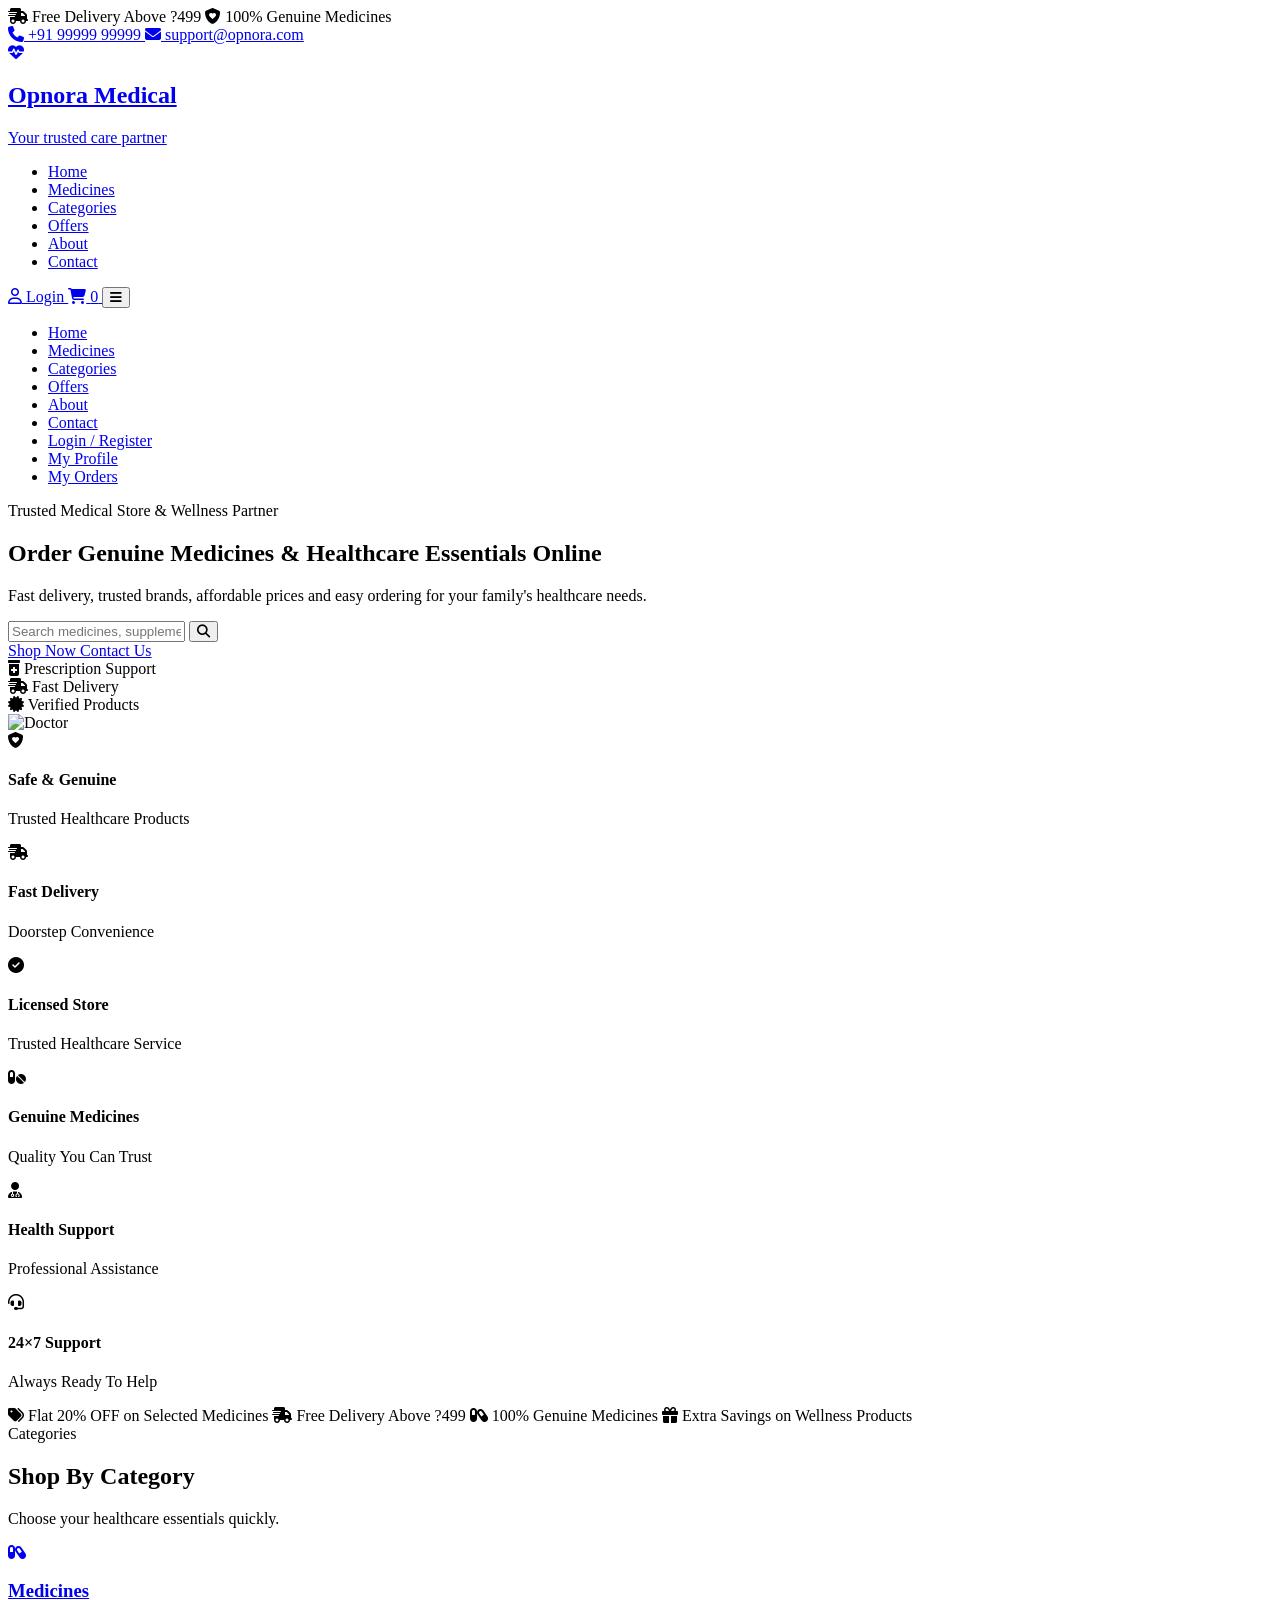
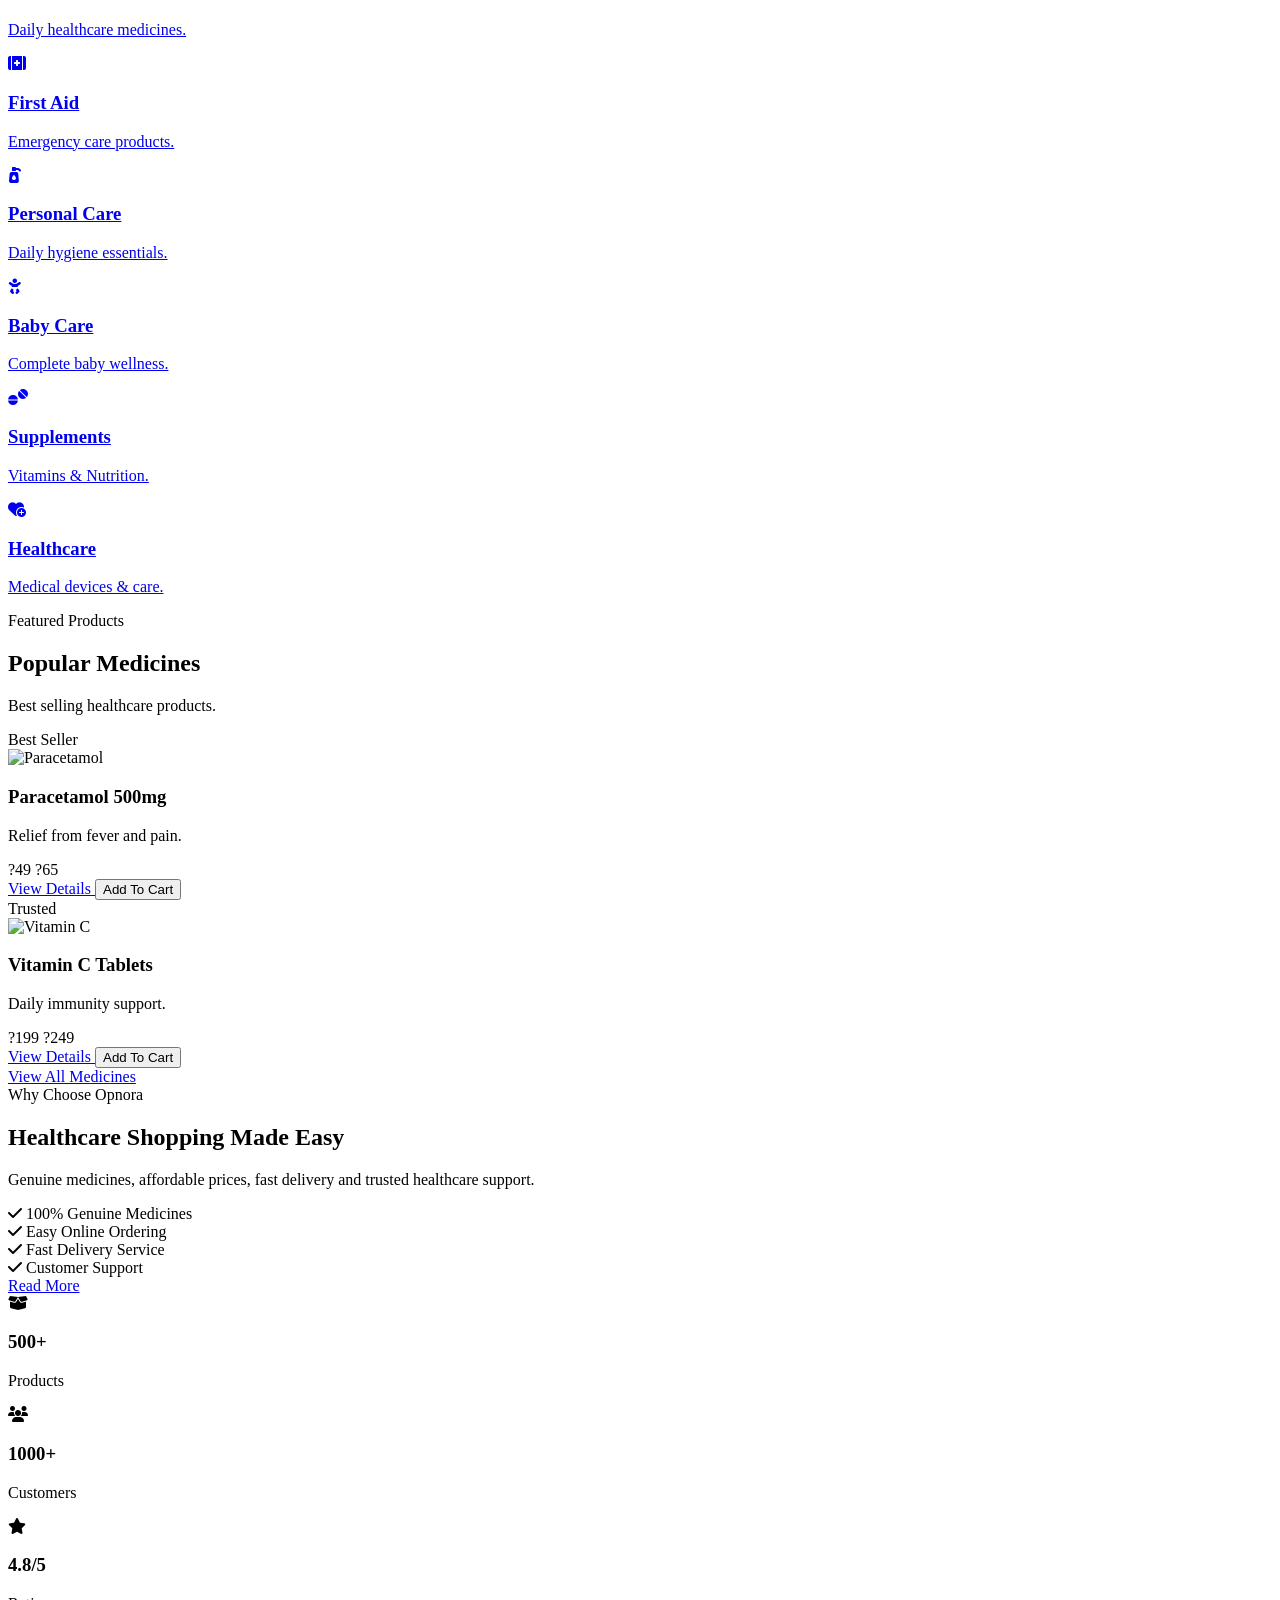
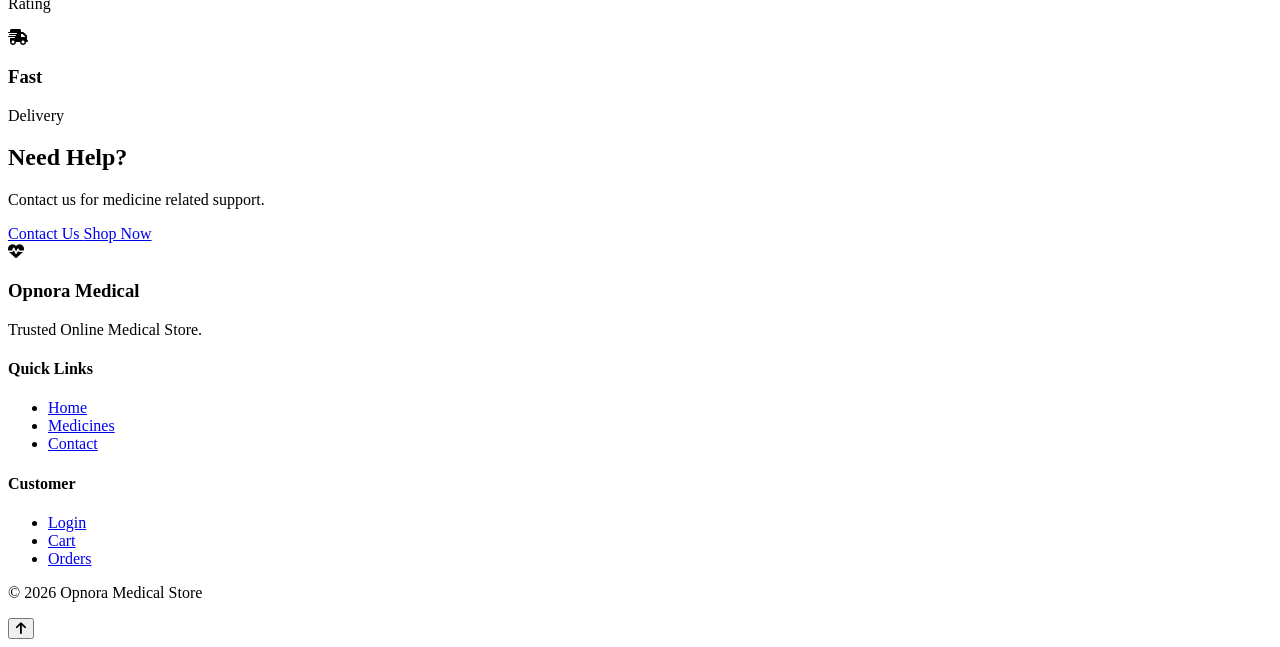
==== index.html @ 76d1a612 "Create index.html" ====
<!DOCTYPE html>
<html lang="en">

<head>

<meta charset="UTF-8">
<meta name="viewport" content="width=device-width, initial-scale=1.0">

<title>Opnora Medical Store</title>

<link rel="stylesheet" href="css/style.css">
<link rel="stylesheet" href="css/responsive.css">
<link rel="stylesheet" href="css/animation.css">

<link rel="stylesheet"
href="https://cdnjs.cloudflare.com/ajax/libs/font-awesome/6.6.0/css/all.min.css">

</head>

<body>

<!-- ===========================
TOP BAR
=========================== -->

<div class="top-bar">

    <div class="top-bar-left">

        <span>
            <i class="fa-solid fa-truck-fast"></i>
            Free Delivery Above ?499
        </span>

        <span>
            <i class="fa-solid fa-shield-heart"></i>
            100% Genuine Medicines
        </span>

    </div>

    <div class="top-bar-right">

        <a href="tel:+919999999999">

            <i class="fa-solid fa-phone"></i>

            +91 99999 99999

        </a>

        <a href="mailto:support@opnora.com">

            <i class="fa-solid fa-envelope"></i>

            support@opnora.com

        </a>

    </div>

</div>

<!-- ===========================
HEADER
=========================== -->

<header class="main-header">

    <div class="logo">

        <a href="index.html">

            <i class="fa-solid fa-heart-pulse"></i>

            <div class="logo-text">

                <h2>Opnora Medical</h2>

                <p>Your trusted care partner</p>

            </div>

        </a>

    </div>

    <nav class="navbar">

        <ul>

            <li><a href="index.html" class="active">Home</a></li>
            <li><a href="medicines.html">Medicines</a></li>
            <li><a href="categories.html">Categories</a></li>
            <li><a href="offers.html">Offers</a></li>
            <li><a href="about.html">About</a></li>
            <li><a href="contact.html">Contact</a></li>

        </ul>

    </nav>

    <div class="header-actions">

        <a href="login.html" class="login-btn">

            <i class="fa-regular fa-user"></i>

            Login

        </a>

        <a href="cart.html" class="cart-icon">

            <i class="fa-solid fa-cart-shopping"></i>

            <span>0</span>

        </a>

        <button class="menu-toggle" id="menuToggle">

            <i class="fa-solid fa-bars"></i>

        </button>

    </div>

</header>

<!-- ===========================
MOBILE MENU
=========================== -->

<div class="mobile-menu" id="mobileMenu">

    <ul>

        <li><a href="index.html">Home</a></li>
        <li><a href="medicines.html">Medicines</a></li>
        <li><a href="categories.html">Categories</a></li>
        <li><a href="offers.html">Offers</a></li>
        <li><a href="about.html">About</a></li>
        <li><a href="contact.html">Contact</a></li>
        <li><a href="login.html">Login / Register</a></li>
        <li><a href="profile.html">My Profile</a></li>
        <li><a href="orders.html">My Orders</a></li>

    </ul>

</div>
<!-- ===========================
HERO SECTION
=========================== -->

<section class="hero">

    <div class="hero-left">

        <span class="hero-tag">
            Trusted Medical Store & Wellness Partner
        </span>

        <h1>
            Order Genuine Medicines & Healthcare Essentials Online
        </h1>

        <p>
            Fast delivery, trusted brands, affordable prices and easy ordering
            for your family's healthcare needs.
        </p>

        <div class="search-box">

            <input type="text"
            placeholder="Search medicines, supplements, first aid...">

            <button>

                <i class="fa-solid fa-magnifying-glass"></i>

            </button>

        </div>

        <div class="hero-buttons">

            <a href="medicines.html" class="shop-btn">

                Shop Now

            </a>

            <a href="contact.html" class="call-btn">

                Contact Us

            </a>

        </div>

        <div class="hero-features">

            <div class="hero-feature">

                <i class="fa-solid fa-prescription-bottle-medical"></i>

                <span>Prescription Support</span>

            </div>

            <div class="hero-feature">

                <i class="fa-solid fa-truck-fast"></i>

                <span>Fast Delivery</span>

            </div>

            <div class="hero-feature">

                <i class="fa-solid fa-certificate"></i>

                <span>Verified Products</span>

            </div>

        </div>

    </div>

    <div class="hero-right">

        <div class="hero-image-card">

            <img src="images/doctor.png" alt="Doctor">

            <div class="mini-card card-one">

                <i class="fa-solid fa-shield-heart"></i>

                <div>

                    <h4>Safe & Genuine</h4>

                    <p>Trusted Healthcare Products</p>

                </div>

            </div>

            <div class="mini-card card-two">

                <i class="fa-solid fa-truck-fast"></i>

                <div>

                    <h4>Fast Delivery</h4>

                    <p>Doorstep Convenience</p>

                </div>

            </div>

        </div>

    </div>

</section>

<!-- ===========================
TRUST BAR
=========================== -->

<section class="trust-bar">

    <div class="trust-item">

        <i class="fa-solid fa-circle-check"></i>

        <h4>Licensed Store</h4>

        <p>Trusted Healthcare Service</p>

    </div>

    <div class="trust-item">

        <i class="fa-solid fa-pills"></i>

        <h4>Genuine Medicines</h4>

        <p>Quality You Can Trust</p>

    </div>

    <div class="trust-item">

        <i class="fa-solid fa-user-doctor"></i>

        <h4>Health Support</h4>

        <p>Professional Assistance</p>

    </div>

    <div class="trust-item">

        <i class="fa-solid fa-headset"></i>

        <h4>24×7 Support</h4>

        <p>Always Ready To Help</p>

    </div>

</section>
<!-- ===========================
OFFER BANNER
=========================== -->

<section class="offer-banner">

    <div class="offer-track">

        <span><i class="fa-solid fa-tags"></i> Flat 20% OFF on Selected Medicines</span>

        <span><i class="fa-solid fa-truck-fast"></i> Free Delivery Above ?499</span>

        <span><i class="fa-solid fa-capsules"></i> 100% Genuine Medicines</span>

        <span><i class="fa-solid fa-gift"></i> Extra Savings on Wellness Products</span>

    </div>

</section>

<!-- ===========================
CATEGORIES
=========================== -->

<section class="categories">

    <div class="section-title">

        <span>Categories</span>

        <h2>Shop By Category</h2>

        <p>
            Choose your healthcare essentials quickly.
        </p>

    </div>

    <div class="category-container">

        <a href="categories.html" class="category-card">

            <div class="icon">
                <i class="fa-solid fa-capsules"></i>
            </div>

            <h3>Medicines</h3>

            <p>Daily healthcare medicines.</p>

        </a>

        <a href="categories.html" class="category-card">

            <div class="icon">
                <i class="fa-solid fa-kit-medical"></i>
            </div>

            <h3>First Aid</h3>

            <p>Emergency care products.</p>

        </a>

        <a href="categories.html" class="category-card">

            <div class="icon">
                <i class="fa-solid fa-pump-soap"></i>
            </div>

            <h3>Personal Care</h3>

            <p>Daily hygiene essentials.</p>

        </a>

        <a href="categories.html" class="category-card">

            <div class="icon">
                <i class="fa-solid fa-baby"></i>
            </div>

            <h3>Baby Care</h3>

            <p>Complete baby wellness.</p>

        </a>

        <a href="categories.html" class="category-card">

            <div class="icon">
                <i class="fa-solid fa-tablets"></i>
            </div>

            <h3>Supplements</h3>

            <p>Vitamins & Nutrition.</p>

        </a>

        <a href="categories.html" class="category-card">

            <div class="icon">
                <i class="fa-solid fa-heart-circle-plus"></i>
            </div>

            <h3>Healthcare</h3>

            <p>Medical devices & care.</p>

        </a>

    </div>

</section>

<!-- ===========================
FEATURED PRODUCTS
=========================== -->

<section class="featured-products">

    <div class="section-title">

        <span>Featured Products</span>

        <h2>Popular Medicines</h2>

        <p>Best selling healthcare products.</p>

    </div>

    <div class="product-grid">

        <!-- Product 1 -->

        <div class="product-card">

            <div class="product-badge">Best Seller</div>

            <div class="product-image">

                <img src="images/medicine-1.png" alt="Paracetamol">

            </div>

            <div class="product-content">

                <h3>Paracetamol 500mg</h3>

                <p>Relief from fever and pain.</p>

                <div class="product-meta">

                    <span class="price">?49</span>

                    <span class="old-price">?65</span>

                </div>

                <div class="product-actions">

                    <a href="medicine.html" class="view-btn">

                        View Details

                    </a>

                    <button class="add-cart-btn">

                        Add To Cart

                    </button>

                </div>

            </div>

        </div>

        <!-- Product 2 -->

        <div class="product-card">

            <div class="product-badge green">Trusted</div>

            <div class="product-image">

                <img src="images/medicine-2.png" alt="Vitamin C">

            </div>

            <div class="product-content">

                <h3>Vitamin C Tablets</h3>

                <p>Daily immunity support.</p>

                <div class="product-meta">

                    <span class="price">?199</span>

                    <span class="old-price">?249</span>

                </div>

                <div class="product-actions">

                    <a href="medicine.html" class="view-btn">

                        View Details

                    </a>

                    <button class="add-cart-btn">

                        Add To Cart

                    </button>

                </div>

            </div>

        </div>

    </div>

    <div class="section-btn">

        <a href="medicines.html"
        class="primary-outline-btn">

            View All Medicines

        </a>

    </div>

</section>
<!-- ===========================
WHY CHOOSE US
=========================== -->

<section class="why-choose-us">

    <div class="why-left">

        <span class="small-title">Why Choose Opnora</span>

        <h2>Healthcare Shopping Made Easy</h2>

        <p>
            Genuine medicines, affordable prices,
            fast delivery and trusted healthcare support.
        </p>

        <div class="why-points">

            <div class="why-point">
                <i class="fa-solid fa-check"></i>
                <span>100% Genuine Medicines</span>
            </div>

            <div class="why-point">
                <i class="fa-solid fa-check"></i>
                <span>Easy Online Ordering</span>
            </div>

            <div class="why-point">
                <i class="fa-solid fa-check"></i>
                <span>Fast Delivery Service</span>
            </div>

            <div class="why-point">
                <i class="fa-solid fa-check"></i>
                <span>Customer Support</span>
            </div>

        </div>

        <a href="about.html" class="shop-btn">

            Read More

        </a>

    </div>

    <div class="why-right">

        <div class="info-box">

            <div class="info-card">

                <i class="fa-solid fa-box-open"></i>

                <h3>500+</h3>

                <p>Products</p>

            </div>

            <div class="info-card">

                <i class="fa-solid fa-users"></i>

                <h3>1000+</h3>

                <p>Customers</p>

            </div>

            <div class="info-card">

                <i class="fa-solid fa-star"></i>

                <h3>4.8/5</h3>

                <p>Rating</p>

            </div>

            <div class="info-card">

                <i class="fa-solid fa-truck-fast"></i>

                <h3>Fast</h3>

                <p>Delivery</p>

            </div>

        </div>

    </div>

</section>

<!-- ===========================
PROMO
=========================== -->

<section class="promo-cta">

    <div class="promo-content">

        <h2>Need Help?</h2>

        <p>

            Contact us for medicine related support.

        </p>

    </div>

    <div class="promo-actions">

        <a href="contact.html" class="shop-btn">

            Contact Us

        </a>

        <a href="medicines.html" class="call-btn">

            Shop Now

        </a>

    </div>

</section>

<!-- ===========================
FOOTER
=========================== -->

<footer class="footer">

    <div class="footer-container">

        <div class="footer-col">

            <div class="footer-logo">

                <i class="fa-solid fa-heart-pulse"></i>

                <h3>Opnora Medical</h3>

            </div>

            <p>

                Trusted Online Medical Store.

            </p>

        </div>

        <div class="footer-col">

            <h4>Quick Links</h4>

            <ul>

                <li><a href="index.html">Home</a></li>

                <li><a href="medicines.html">Medicines</a></li>

                <li><a href="contact.html">Contact</a></li>

            </ul>

        </div>

        <div class="footer-col">

            <h4>Customer</h4>

            <ul>

                <li><a href="login.html">Login</a></li>

                <li><a href="cart.html">Cart</a></li>

                <li><a href="orders.html">Orders</a></li>

            </ul>

        </div>

    </div>

    <div class="footer-bottom">

        <p>

            © 2026 Opnora Medical Store

        </p>

    </div>

</footer>

<button id="topBtn">

    <i class="fa-solid fa-arrow-up"></i>

</button>

<script src="js/main.js"></script>

</body>
</html>
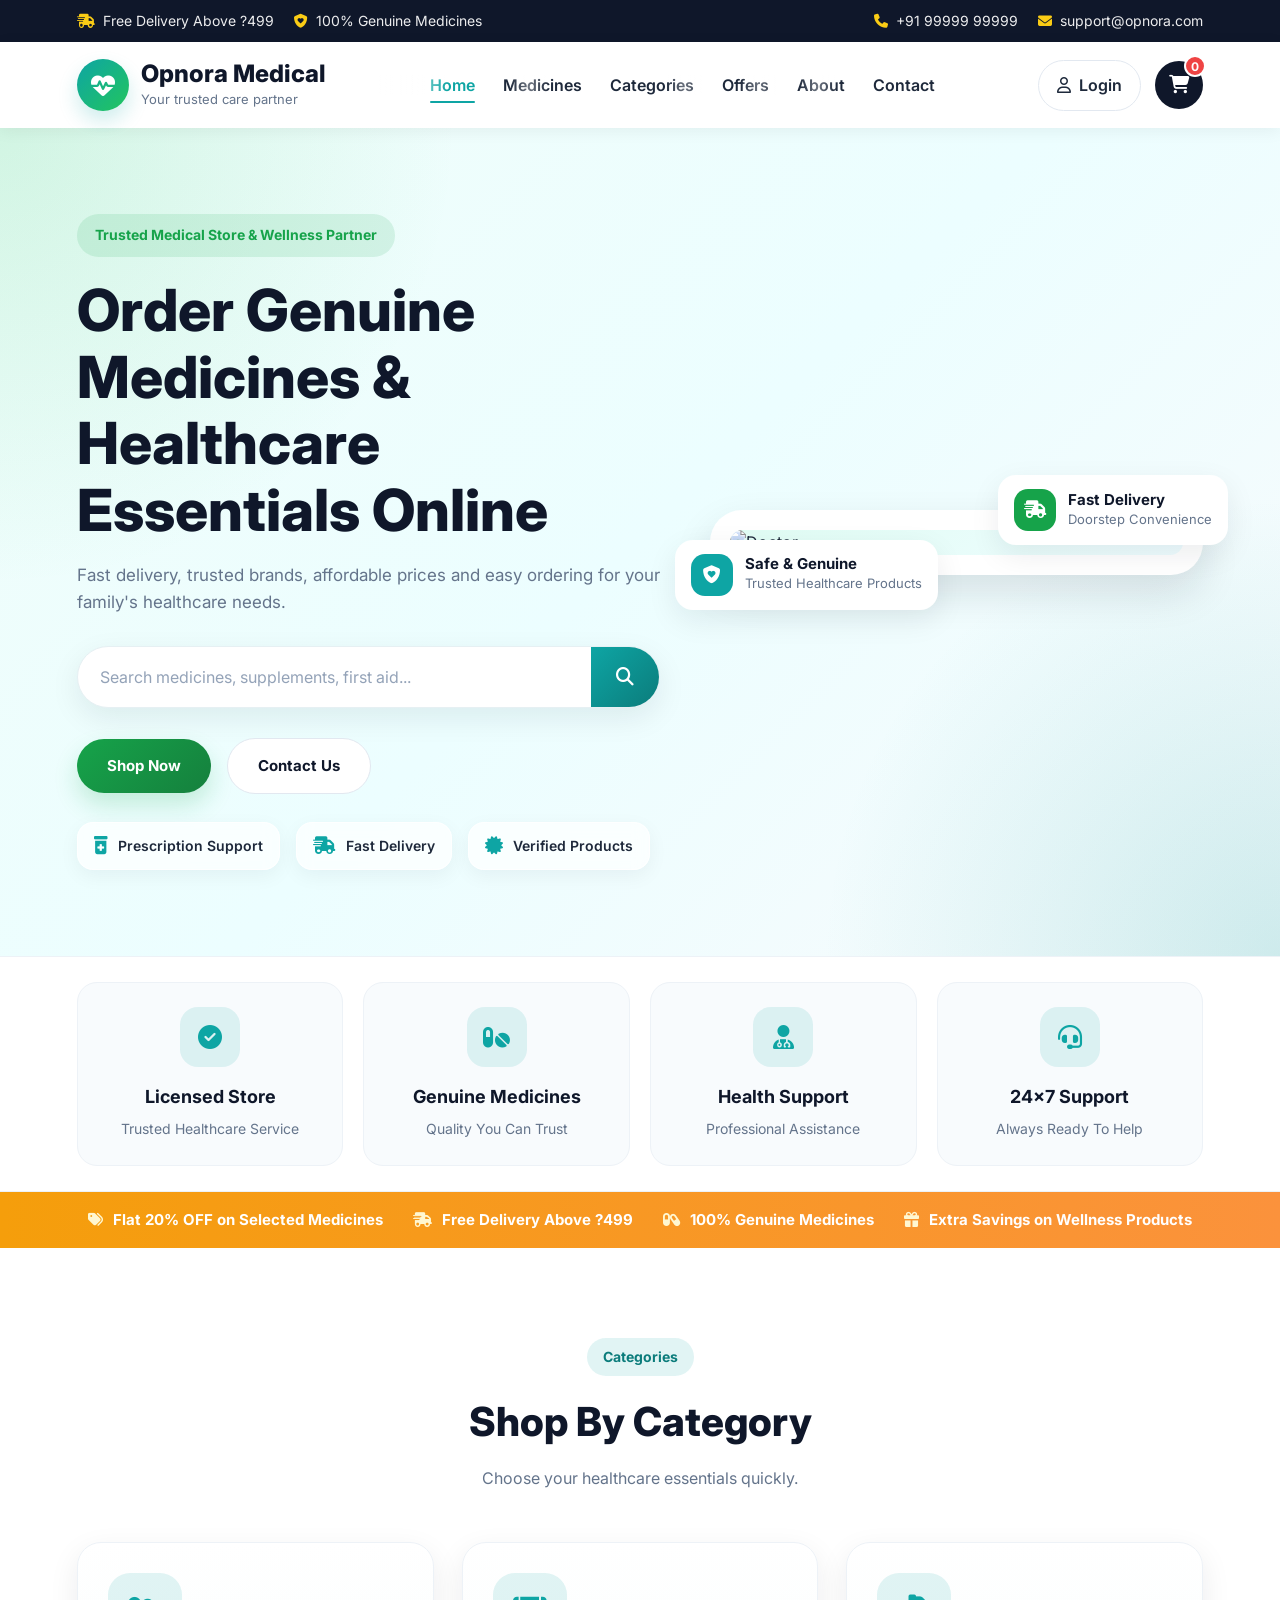
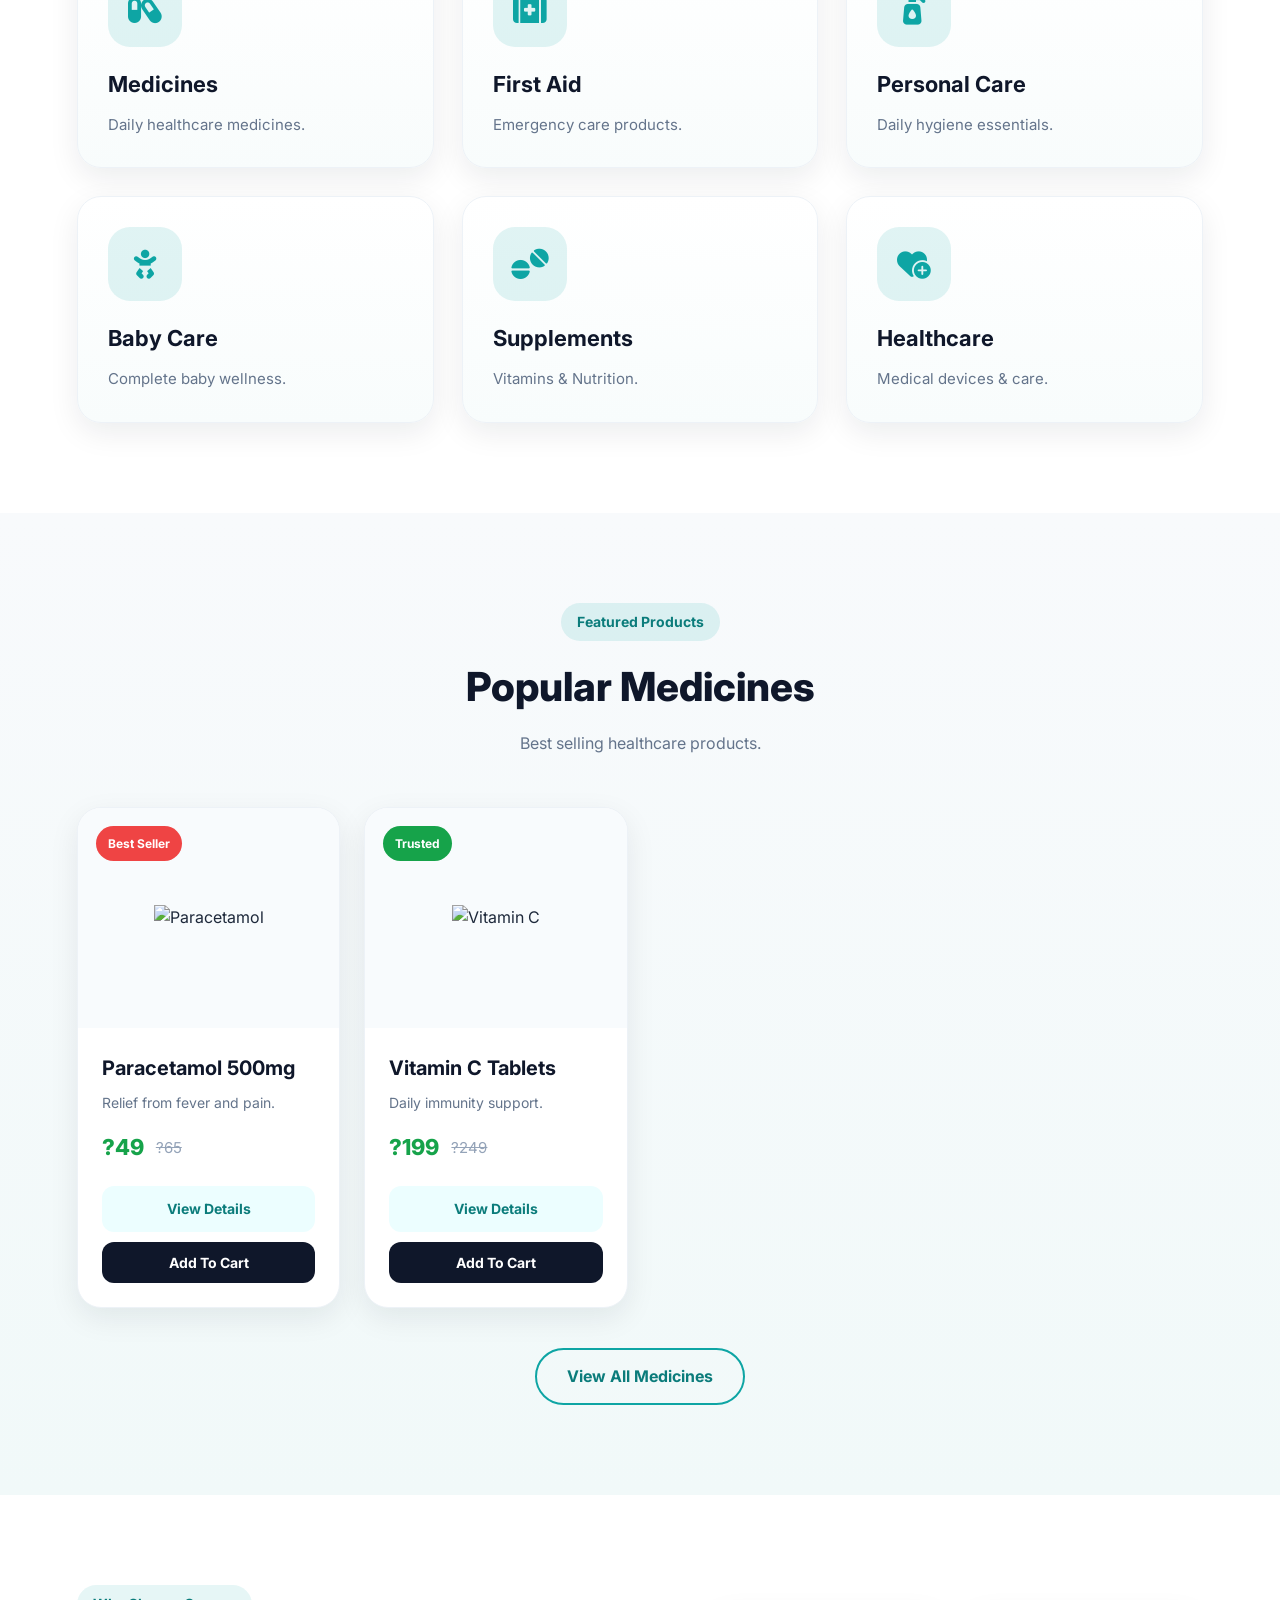
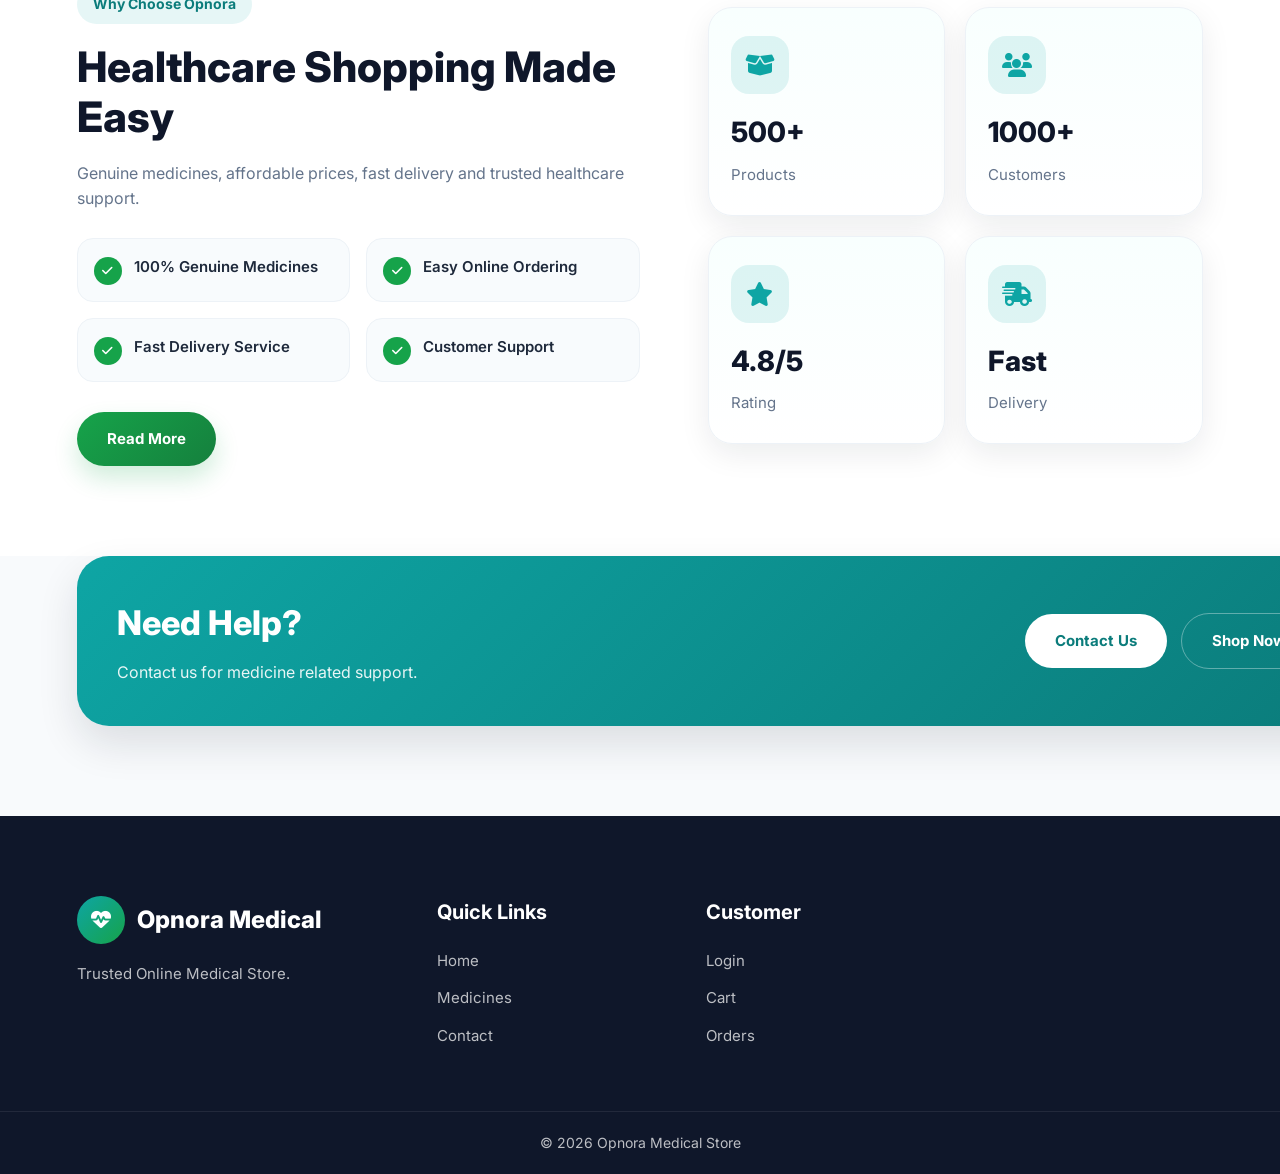
==== commit 11a6e5ce: "Update index.html" ====
--- a/index.html
+++ b/index.html
@@ -5,6 +5,8 @@
 
 <meta charset="UTF-8">
 <meta name="viewport" content="width=device-width, initial-scale=1.0">
+
+<meta name="google-site-verification" content="goJJsKgJu0dyElpR32uPoRSmGbqPVErZBTpiXX-ejz4" />
 
 <title>Opnora Medical Store</title>
 
--- a/css/style.css
+++ b/css/style.css
@@ -0,0 +1,1154 @@
+/* ===========================
+   Opnora Medical Store
+   style.css - Part 1
+=========================== */
+
+@import url('https://fonts.googleapis.com/css2?family=Inter:wght@400;500;600;700;800&display=swap');
+
+:root{
+    --primary:#0ea5a4;
+    --primary-dark:#0b7c7b;
+    --secondary:#16a34a;
+    --accent:#f59e0b;
+    --accent-light:#fff3d6;
+    --danger:#ef4444;
+    --blue:#3b82f6;
+    --orange:#f97316;
+    --dark:#0f172a;
+    --text:#1e293b;
+    --text-light:#64748b;
+    --white:#ffffff;
+    --bg:#f8fafc;
+    --bg-soft:#eef9f8;
+    --border:#e2e8f0;
+    --shadow:0 10px 30px rgba(15, 23, 42, 0.08);
+    --shadow-hover:0 18px 40px rgba(15, 23, 42, 0.12);
+    --radius-sm:10px;
+    --radius-md:16px;
+    --radius-lg:24px;
+    --transition:all 0.3s ease;
+}
+
+*{
+    margin:0;
+    padding:0;
+    box-sizing:border-box;
+}
+
+html{
+    scroll-behavior:smooth;
+}
+
+body{
+    font-family:'Inter', Arial, Helvetica, sans-serif;
+    background:var(--bg);
+    color:var(--text);
+    line-height:1.6;
+}
+
+img{
+    max-width:100%;
+    display:block;
+}
+
+a{
+    text-decoration:none;
+    color:inherit;
+}
+
+ul{
+    list-style:none;
+}
+
+button,
+input{
+    font-family:inherit;
+}
+
+/* ===========================
+   GLOBAL SECTION
+=========================== */
+
+section{
+    width:100%;
+}
+
+.section-title{
+    text-align:center;
+    margin-bottom:50px;
+}
+
+.section-title span{
+    display:inline-block;
+    background:rgba(14, 165, 164, 0.12);
+    color:var(--primary-dark);
+    font-size:14px;
+    font-weight:700;
+    padding:8px 16px;
+    border-radius:50px;
+    margin-bottom:14px;
+}
+
+.section-title h2{
+    font-size:40px;
+    color:var(--dark);
+    margin-bottom:12px;
+    font-weight:800;
+}
+
+.section-title p{
+    max-width:620px;
+    margin:0 auto;
+    color:var(--text-light);
+    font-size:16px;
+}
+
+.small-title{
+    display:inline-block;
+    color:var(--primary-dark);
+    background:rgba(14, 165, 164, 0.1);
+    padding:8px 16px;
+    border-radius:30px;
+    font-size:14px;
+    font-weight:700;
+    margin-bottom:18px;
+}
+
+.primary-outline-btn{
+    display:inline-flex;
+    align-items:center;
+    justify-content:center;
+    padding:14px 30px;
+    border:2px solid var(--primary);
+    color:var(--primary-dark);
+    border-radius:50px;
+    font-weight:700;
+    transition:var(--transition);
+    background:transparent;
+}
+
+.primary-outline-btn:hover{
+    background:var(--primary);
+    color:var(--white);
+    transform:translateY(-3px);
+}
+
+.section-btn{
+    text-align:center;
+    margin-top:40px;
+}
+
+/* ===========================
+   TOP BAR
+=========================== */
+
+.top-bar{
+    background:var(--dark);
+    color:var(--white);
+    padding:10px 6%;
+    display:flex;
+    justify-content:space-between;
+    align-items:center;
+    flex-wrap:wrap;
+    gap:10px 20px;
+    font-size:14px;
+}
+
+.top-bar-left,
+.top-bar-right{
+    display:flex;
+    align-items:center;
+    gap:20px;
+    flex-wrap:wrap;
+}
+
+.top-bar span,
+.top-bar a{
+    display:flex;
+    align-items:center;
+    gap:8px;
+    color:rgba(255,255,255,0.92);
+}
+
+.top-bar i{
+    color:#facc15;
+}
+
+/* ===========================
+   HEADER
+=========================== */
+
+.main-header{
+    width:100%;
+    min-height:86px;
+    background:rgba(255,255,255,0.96);
+    backdrop-filter:blur(10px);
+    display:flex;
+    justify-content:space-between;
+    align-items:center;
+    padding:16px 6%;
+    box-shadow:0 3px 16px rgba(0,0,0,0.06);
+    position:sticky;
+    top:0;
+    z-index:1000;
+}
+
+.logo a{
+    display:flex;
+    align-items:center;
+    gap:12px;
+}
+
+.logo i{
+    width:52px;
+    height:52px;
+    border-radius:50%;
+    background:linear-gradient(135deg, #0ea5a4, #22c55e);
+    color:var(--white);
+    display:flex;
+    justify-content:center;
+    align-items:center;
+    font-size:24px;
+    box-shadow:0 10px 20px rgba(14, 165, 164, 0.2);
+}
+
+.logo-text h2{
+    color:var(--dark);
+    font-size:24px;
+    font-weight:800;
+    line-height:1.1;
+}
+
+.logo-text p{
+    font-size:13px;
+    color:var(--text-light);
+    margin-top:2px;
+}
+
+.navbar ul{
+    display:flex;
+    align-items:center;
+    gap:28px;
+}
+
+.navbar ul li a{
+    font-size:16px;
+    font-weight:600;
+    color:var(--text);
+    position:relative;
+    transition:var(--transition);
+}
+
+.navbar ul li a:hover,
+.navbar ul li a.active{
+    color:var(--primary);
+}
+
+.navbar ul li a::after{
+    content:'';
+    position:absolute;
+    left:0;
+    bottom:-8px;
+    width:0;
+    height:2px;
+    background:var(--primary);
+    border-radius:20px;
+    transition:var(--transition);
+}
+
+.navbar ul li a:hover::after,
+.navbar ul li a.active::after{
+    width:100%;
+}
+
+.header-actions{
+    display:flex;
+    align-items:center;
+    gap:14px;
+}
+
+.login-btn{
+    display:inline-flex;
+    align-items:center;
+    gap:8px;
+    padding:12px 18px;
+    background:var(--white);
+    border:1px solid var(--border);
+    border-radius:50px;
+    font-weight:600;
+    transition:var(--transition);
+}
+
+.login-btn:hover{
+    background:var(--bg-soft);
+    border-color:var(--primary);
+    color:var(--primary-dark);
+}
+
+.cart-icon{
+    width:48px;
+    height:48px;
+    border-radius:50%;
+    background:var(--dark);
+    color:var(--white);
+    display:flex;
+    justify-content:center;
+    align-items:center;
+    position:relative;
+    font-size:18px;
+    transition:var(--transition);
+}
+
+.cart-icon:hover{
+    background:var(--primary);
+    transform:translateY(-2px);
+}
+
+.cart-icon span{
+    position:absolute;
+    top:-6px;
+    right:-3px;
+    width:22px;
+    height:22px;
+    border-radius:50%;
+    background:var(--danger);
+    color:var(--white);
+    font-size:12px;
+    font-weight:700;
+    display:flex;
+    justify-content:center;
+    align-items:center;
+    border:2px solid var(--white);
+}
+
+.menu-toggle{
+    width:46px;
+    height:46px;
+    border:none;
+    outline:none;
+    background:var(--primary);
+    color:var(--white);
+    border-radius:12px;
+    display:none;
+    cursor:pointer;
+    font-size:18px;
+}
+
+/* ===========================
+   MOBILE MENU
+=========================== */
+
+.mobile-menu{
+    display:none;
+    background:var(--white);
+    box-shadow:var(--shadow);
+    padding:20px 6%;
+    border-top:1px solid var(--border);
+}
+
+.mobile-menu ul{
+    display:flex;
+    flex-direction:column;
+    gap:14px;
+}
+
+.mobile-menu ul li a{
+    display:block;
+    padding:12px 14px;
+    border-radius:12px;
+    background:#f8fafc;
+    color:var(--text);
+    font-weight:600;
+    transition:var(--transition);
+}
+
+.mobile-menu ul li a:hover{
+    background:rgba(14, 165, 164, 0.1);
+    color:var(--primary-dark);
+}
+
+/* ===========================
+   HERO SECTION
+=========================== */
+
+.hero{
+    min-height:92vh;
+    padding:70px 6%;
+    display:flex;
+    justify-content:space-between;
+    align-items:center;
+    gap:50px;
+    background:
+        radial-gradient(circle at top left, rgba(34, 197, 94, 0.15), transparent 30%),
+        radial-gradient(circle at bottom right, rgba(14, 165, 164, 0.18), transparent 30%),
+        linear-gradient(135deg, #f0fdfa, #ecfeff, #f8fafc);
+}
+
+.hero-left{
+    width:52%;
+}
+
+.hero-tag{
+    display:inline-block;
+    background:rgba(22, 163, 74, 0.12);
+    color:var(--secondary);
+    font-size:14px;
+    font-weight:700;
+    padding:10px 18px;
+    border-radius:50px;
+    margin-bottom:20px;
+}
+
+.hero-left h1{
+    font-size:58px;
+    line-height:1.15;
+    margin-bottom:18px;
+    color:var(--dark);
+    font-weight:800;
+}
+
+.hero-left p{
+    font-size:17px;
+    color:var(--text-light);
+    max-width:620px;
+    margin-bottom:30px;
+}
+
+.search-box{
+    display:flex;
+    align-items:center;
+    background:var(--white);
+    border-radius:60px;
+    overflow:hidden;
+    width:100%;
+    max-width:600px;
+    box-shadow:var(--shadow);
+    border:1px solid #e6f0f3;
+}
+
+.search-box input{
+    width:100%;
+    border:none;
+    outline:none;
+    padding:18px 22px;
+    font-size:16px;
+    color:var(--text);
+    background:transparent;
+}
+
+.search-box input::placeholder{
+    color:#94a3b8;
+}
+
+.search-box button{
+    min-width:68px;
+    height:60px;
+    border:none;
+    background:linear-gradient(135deg, var(--primary), var(--primary-dark));
+    color:var(--white);
+    cursor:pointer;
+    font-size:18px;
+    transition:var(--transition);
+}
+
+.search-box button:hover{
+    background:linear-gradient(135deg, var(--primary-dark), var(--primary));
+}
+
+.hero-buttons{
+    margin-top:30px;
+    display:flex;
+    align-items:center;
+    flex-wrap:wrap;
+    gap:16px;
+}
+
+.shop-btn,
+.call-btn{
+    display:inline-flex;
+    justify-content:center;
+    align-items:center;
+    padding:15px 30px;
+    border-radius:50px;
+    font-weight:700;
+    transition:var(--transition);
+    font-size:15px;
+}
+
+.shop-btn{
+    background:linear-gradient(135deg, var(--secondary), #15803d);
+    color:var(--white);
+    box-shadow:0 12px 24px rgba(22, 163, 74, 0.2);
+}
+
+.call-btn{
+    background:var(--white);
+    color:var(--dark);
+    border:1px solid var(--border);
+}
+
+.shop-btn:hover,
+.call-btn:hover{
+    transform:translateY(-3px);
+}
+
+.hero-features{
+    margin-top:28px;
+    display:flex;
+    flex-wrap:wrap;
+    gap:16px;
+}
+
+.hero-feature{
+    display:flex;
+    align-items:center;
+    gap:10px;
+    background:rgba(255,255,255,0.7);
+    backdrop-filter:blur(8px);
+    border:1px solid rgba(255,255,255,0.8);
+    padding:12px 16px;
+    border-radius:16px;
+    box-shadow:0 6px 20px rgba(15, 23, 42, 0.05);
+}
+
+.hero-feature i{
+    color:var(--primary);
+    font-size:18px;
+}
+
+.hero-feature span{
+    font-size:14px;
+    font-weight:600;
+    color:var(--text);
+}
+
+.hero-right{
+    width:44%;
+    display:flex;
+    justify-content:center;
+}
+
+.hero-image-card{
+    width:100%;
+    max-width:500px;
+    background:var(--white);
+    border-radius:32px;
+    padding:20px;
+    position:relative;
+    box-shadow:var(--shadow-hover);
+}
+
+.hero-image-card img{
+    width:100%;
+    height:100%;
+    object-fit:contain;
+    border-radius:24px;
+    background:linear-gradient(135deg, #e0fdf4, #effcff);
+}
+
+.mini-card{
+    position:absolute;
+    background:var(--white);
+    border-radius:18px;
+    box-shadow:var(--shadow);
+    padding:14px 16px;
+    display:flex;
+    align-items:center;
+    gap:12px;
+    min-width:220px;
+}
+
+.mini-card i{
+    width:42px;
+    height:42px;
+    border-radius:14px;
+    display:flex;
+    justify-content:center;
+    align-items:center;
+    color:var(--white);
+    font-size:18px;
+}
+
+.card-one{
+    top:30px;
+    left:-35px;
+}
+
+.card-one i{
+    background:var(--primary);
+}
+
+.card-two{
+    right:-25px;
+    bottom:30px;
+}
+
+.card-two i{
+    background:var(--secondary);
+}
+
+.mini-card h4{
+    font-size:15px;
+    font-weight:700;
+    color:var(--dark);
+    line-height:1.2;
+}
+
+.mini-card p{
+    font-size:13px;
+    color:var(--text-light);
+}
+
+/* ===========================
+   TRUST BAR
+=========================== */
+
+.trust-bar{
+    padding:25px 6%;
+    background:var(--white);
+    display:grid;
+    grid-template-columns:repeat(4,1fr);
+    gap:20px;
+    border-top:1px solid #edf2f7;
+    border-bottom:1px solid #edf2f7;
+}
+
+.trust-item{
+    background:#f8fbfd;
+    border:1px solid #edf2f7;
+    border-radius:20px;
+    padding:24px 18px;
+    text-align:center;
+    transition:var(--transition);
+}
+
+.trust-item:hover{
+    transform:translateY(-6px);
+    box-shadow:var(--shadow);
+}
+
+.trust-item i{
+    width:60px;
+    height:60px;
+    margin:0 auto 16px;
+    border-radius:18px;
+    background:rgba(14, 165, 164, 0.12);
+    color:var(--primary);
+    display:flex;
+    justify-content:center;
+    align-items:center;
+    font-size:24px;
+}
+
+.trust-item h4{
+    font-size:18px;
+    color:var(--dark);
+    margin-bottom:6px;
+}
+
+.trust-item p{
+    font-size:14px;
+    color:var(--text-light);
+}
+
+/* ===========================
+   OFFER BANNER
+=========================== */
+
+.offer-banner{
+    background:linear-gradient(90deg, var(--accent), #fb923c);
+    color:var(--white);
+    padding:16px 6%;
+    overflow:hidden;
+}
+
+.offer-track{
+    display:flex;
+    align-items:center;
+    gap:30px;
+    flex-wrap:wrap;
+    justify-content:center;
+    text-align:center;
+}
+
+.offer-track span{
+    display:flex;
+    align-items:center;
+    gap:10px;
+    font-size:15px;
+    font-weight:700;
+}
+
+.offer-track i{
+    color:#fff7d1;
+}
+
+/* ===========================
+   CATEGORIES
+=========================== */
+
+.categories{
+    padding:90px 6%;
+    background:var(--white);
+}
+
+.category-container{
+    display:grid;
+    grid-template-columns:repeat(3,1fr);
+    gap:28px;
+}
+
+.category-card{
+    background:linear-gradient(180deg, #ffffff, #f8fcfc);
+    border-radius:24px;
+    padding:30px;
+    box-shadow:var(--shadow);
+    transition:var(--transition);
+    border:1px solid #edf2f7;
+    display:block;
+}
+
+.category-card:hover{
+    transform:translateY(-10px);
+    box-shadow:var(--shadow-hover);
+    border-color:rgba(14, 165, 164, 0.25);
+}
+
+.category-card .icon{
+    width:74px;
+    height:74px;
+    border-radius:22px;
+    background:rgba(14, 165, 164, 0.12);
+    color:var(--primary);
+    display:flex;
+    justify-content:center;
+    align-items:center;
+    font-size:30px;
+    margin-bottom:20px;
+    transition:var(--transition);
+}
+
+.category-card:hover .icon{
+    background:var(--primary);
+    color:var(--white);
+}
+
+.category-card h3{
+    font-size:22px;
+    color:var(--dark);
+    margin-bottom:10px;
+    font-weight:700;
+}
+
+.category-card p{
+    color:var(--text-light);
+    font-size:15px;
+    line-height:1.7;
+}
+
+/* ===========================
+   FEATURED PRODUCTS
+=========================== */
+
+.featured-products{
+    padding:90px 6%;
+    background:linear-gradient(180deg, #f8fafc, #f1f9f9);
+}
+
+.product-grid{
+    display:grid;
+    grid-template-columns:repeat(4,1fr);
+    gap:24px;
+}
+
+.product-card{
+    background:var(--white);
+    border-radius:24px;
+    overflow:hidden;
+    box-shadow:var(--shadow);
+    border:1px solid #edf2f7;
+    transition:var(--transition);
+    position:relative;
+}
+
+.product-card:hover{
+    transform:translateY(-8px);
+    box-shadow:var(--shadow-hover);
+}
+
+.product-badge{
+    position:absolute;
+    top:18px;
+    left:18px;
+    background:var(--danger);
+    color:var(--white);
+    font-size:12px;
+    font-weight:700;
+    padding:8px 12px;
+    border-radius:50px;
+    z-index:2;
+}
+
+.product-badge.green{
+    background:var(--secondary);
+}
+
+.product-badge.blue{
+    background:var(--blue);
+}
+
+.product-badge.orange{
+    background:var(--orange);
+}
+
+.product-image{
+    background:#f8fbfd;
+    padding:30px;
+    min-height:220px;
+    display:flex;
+    justify-content:center;
+    align-items:center;
+}
+
+.product-image img{
+    max-height:160px;
+    object-fit:contain;
+}
+
+.product-content{
+    padding:24px;
+}
+
+.product-content h3{
+    font-size:20px;
+    color:var(--dark);
+    margin-bottom:8px;
+    font-weight:700;
+}
+
+.product-content p{
+    font-size:14px;
+    color:var(--text-light);
+    margin-bottom:16px;
+}
+
+.product-meta{
+    display:flex;
+    align-items:center;
+    gap:12px;
+    margin-bottom:20px;
+}
+
+.price{
+    font-size:22px;
+    font-weight:800;
+    color:var(--secondary);
+}
+
+.old-price{
+    font-size:15px;
+    color:#94a3b8;
+    text-decoration:line-through;
+}
+
+.product-actions{
+    display:flex;
+    gap:10px;
+    flex-wrap:wrap;
+}
+
+.view-btn,
+.add-cart-btn{
+    flex:1;
+    min-width:120px;
+    text-align:center;
+    padding:12px 14px;
+    border-radius:12px;
+    font-size:14px;
+    font-weight:700;
+    transition:var(--transition);
+    border:none;
+    cursor:pointer;
+}
+
+.view-btn{
+    background:#ecfeff;
+    color:var(--primary-dark);
+}
+
+.add-cart-btn{
+    background:var(--dark);
+    color:var(--white);
+}
+
+.view-btn:hover,
+.add-cart-btn:hover{
+    transform:translateY(-2px);
+}
+
+/* ===========================
+   WHY CHOOSE US
+=========================== */
+
+.why-choose-us{
+    padding:90px 6%;
+    background:var(--white);
+    display:flex;
+    justify-content:space-between;
+    align-items:center;
+    gap:40px;
+}
+
+.why-left{
+    width:50%;
+}
+
+.why-left h2{
+    font-size:42px;
+    color:var(--dark);
+    margin-bottom:18px;
+    line-height:1.2;
+    font-weight:800;
+}
+
+.why-left p{
+    font-size:16px;
+    color:var(--text-light);
+    margin-bottom:26px;
+    max-width:620px;
+}
+
+.why-points{
+    display:grid;
+    grid-template-columns:1fr 1fr;
+    gap:16px;
+    margin-bottom:30px;
+}
+
+.why-point{
+    display:flex;
+    align-items:flex-start;
+    gap:12px;
+    background:#f8fbfd;
+    border:1px solid #edf2f7;
+    padding:16px;
+    border-radius:16px;
+}
+
+.why-point i{
+    width:28px;
+    height:28px;
+    border-radius:50%;
+    background:var(--secondary);
+    color:var(--white);
+    display:flex;
+    justify-content:center;
+    align-items:center;
+    font-size:12px;
+    flex-shrink:0;
+    margin-top:2px;
+}
+
+.why-point span{
+    color:var(--text);
+    font-size:15px;
+    font-weight:600;
+}
+
+.why-right{
+    width:44%;
+}
+
+.info-box{
+    display:grid;
+    grid-template-columns:repeat(2,1fr);
+    gap:20px;
+}
+
+.info-card{
+    background:linear-gradient(180deg, #f8fffe, #ffffff);
+    border:1px solid #edf2f7;
+    border-radius:24px;
+    padding:28px 22px;
+    box-shadow:var(--shadow);
+    transition:var(--transition);
+}
+
+.info-card:hover{
+    transform:translateY(-6px);
+}
+
+.info-card i{
+    width:58px;
+    height:58px;
+    border-radius:18px;
+    background:rgba(14, 165, 164, 0.12);
+    color:var(--primary);
+    display:flex;
+    justify-content:center;
+    align-items:center;
+    font-size:24px;
+    margin-bottom:16px;
+}
+
+.info-card h3{
+    font-size:28px;
+    color:var(--dark);
+    margin-bottom:8px;
+    font-weight:800;
+}
+
+.info-card p{
+    font-size:15px;
+    color:var(--text-light);
+}
+
+/* ===========================
+   PROMO CTA
+=========================== */
+
+.promo-cta{
+    margin:0 6% 90px;
+    background:linear-gradient(135deg, var(--primary), var(--primary-dark));
+    color:var(--white);
+    border-radius:32px;
+    padding:40px;
+    display:flex;
+    justify-content:space-between;
+    align-items:center;
+    gap:30px;
+    box-shadow:var(--shadow-hover);
+}
+
+.promo-content h2{
+    font-size:34px;
+    margin-bottom:10px;
+    font-weight:800;
+}
+
+.promo-content p{
+    font-size:16px;
+    color:rgba(255,255,255,0.9);
+    max-width:600px;
+}
+
+.promo-actions{
+    display:flex;
+    align-items:center;
+    gap:14px;
+    flex-wrap:wrap;
+}
+
+.promo-actions .shop-btn{
+    background:var(--white);
+    color:var(--primary-dark);
+    box-shadow:none;
+}
+
+.promo-actions .call-btn{
+    background:transparent;
+    color:var(--white);
+    border:1px solid rgba(255,255,255,0.35);
+}
+
+/* ===========================
+   FOOTER
+=========================== */
+
+.footer{
+    background:var(--dark);
+    color:var(--white);
+    padding-top:80px;
+}
+
+.footer-container{
+    padding:0 6% 50px;
+    display:grid;
+    grid-template-columns:1.4fr 1fr 1fr 1fr;
+    gap:40px;
+}
+
+.footer-logo{
+    display:flex;
+    align-items:center;
+    gap:12px;
+    margin-bottom:18px;
+}
+
+.footer-logo i{
+    width:48px;
+    height:48px;
+    border-radius:50%;
+    background:linear-gradient(135deg, var(--primary), var(--secondary));
+    display:flex;
+    justify-content:center;
+    align-items:center;
+    font-size:20px;
+}
+
+.footer-logo h3{
+    font-size:24px;
+    font-weight:800;
+}
+
+.footer-col p{
+    color:rgba(255,255,255,0.72);
+    font-size:15px;
+    max-width:320px;
+    margin-bottom:24px;
+}
+
+.footer-col h4{
+    font-size:20px;
+    margin-bottom:20px;
+    color:var(--white);
+}
+
+.footer-col ul li{
+    margin-bottom:12px;
+}
+
+.footer-col ul li a{
+    color:rgba(255,255,255,0.72);
+    transition:var(--transition);
+    font-size:15px;
+}
+
+.footer-col ul li a:hover{
+    color:#ffffff;
+    padding-left:4px;
+}
+
+.social-links{
+    display:flex;
+    align-items:center;
+    gap:12px;
+}
+
+.social-links a{
+    width:42px;
+    height:42px;
+    border-radius:50%;
+    background:rgba(255,255,255,0.08);
+    color:var(--white);
+    display:flex;
+    justify-content:center;
+    align-items:center;
+    transition:var(--transition);
+}
+
+.social-links a:hover{
+    background:var(--primary);
+    transform:translateY(-3px);
+}
+
+.footer-bottom{
+    padding:20px 6%;
+    border-top:1px solid rgba(255,255,255,0.08);
+    text-align:center;
+}
+
+.footer-bottom p{
+    color:rgba(255,255,255,0.72);
+    font-size:14px;
+}
--- a/css/responsive.css
+++ b/css/responsive.css
@@ -0,0 +1,513 @@
+/* ===========================
+   Opnora Medical Store
+   responsive.css
+=========================== */
+
+/* ===========================
+   LARGE DEVICES
+=========================== */
+@media (max-width: 1200px){
+
+    .hero-left h1{
+        font-size:48px;
+    }
+
+    .hero{
+        gap:30px;
+    }
+
+    .product-grid{
+        grid-template-columns:repeat(2, 1fr);
+    }
+
+    .category-container{
+        grid-template-columns:repeat(2, 1fr);
+    }
+
+    .footer-container{
+        grid-template-columns:repeat(2, 1fr);
+    }
+
+    .why-choose-us{
+        gap:30px;
+    }
+}
+
+/* ===========================
+   MEDIUM DEVICES
+=========================== */
+@media (max-width: 992px){
+
+    .top-bar{
+        justify-content:center;
+        text-align:center;
+    }
+
+    .top-bar-left,
+    .top-bar-right{
+        justify-content:center;
+    }
+
+    .navbar{
+        display:none;
+    }
+
+    .menu-toggle{
+        display:flex;
+        justify-content:center;
+        align-items:center;
+    }
+
+    .mobile-menu.show{
+        display:block;
+    }
+
+    .main-header{
+        padding:16px 5%;
+    }
+
+    .hero{
+        flex-direction:column;
+        padding:60px 5%;
+        text-align:center;
+    }
+
+    .hero-left,
+    .hero-right{
+        width:100%;
+    }
+
+    .hero-left{
+        order:1;
+    }
+
+    .hero-right{
+        order:2;
+    }
+
+    .hero-left h1{
+        font-size:42px;
+    }
+
+    .hero-left p{
+        margin:0 auto 28px;
+    }
+
+    .search-box{
+        margin:0 auto;
+    }
+
+    .hero-buttons{
+        justify-content:center;
+    }
+
+    .hero-features{
+        justify-content:center;
+    }
+
+    .mini-card{
+        position:static;
+        margin-top:16px;
+    }
+
+    .hero-image-card{
+        display:flex;
+        flex-direction:column;
+        align-items:center;
+    }
+
+    .trust-bar{
+        grid-template-columns:repeat(2, 1fr);
+        padding:25px 5%;
+    }
+
+    .categories,
+    .featured-products,
+    .why-choose-us{
+        padding:70px 5%;
+    }
+
+    .why-choose-us{
+        flex-direction:column;
+    }
+
+    .why-left,
+    .why-right{
+        width:100%;
+    }
+
+    .info-box{
+        grid-template-columns:repeat(2, 1fr);
+    }
+
+    .promo-cta{
+        margin:0 5% 70px;
+        flex-direction:column;
+        text-align:center;
+        padding:35px 28px;
+    }
+
+    .promo-actions{
+        justify-content:center;
+    }
+}
+
+/* ===========================
+   TABLETS
+=========================== */
+@media (max-width: 768px){
+
+    .top-bar{
+        display:none;
+    }
+
+    .main-header{
+        padding:14px 4%;
+        min-height:78px;
+    }
+
+    .logo-text h2{
+        font-size:20px;
+    }
+
+    .logo-text p{
+        font-size:12px;
+    }
+
+    .logo i{
+        width:46px;
+        height:46px;
+        font-size:20px;
+    }
+
+    .login-btn{
+        display:none;
+    }
+
+    .cart-icon{
+        width:44px;
+        height:44px;
+    }
+
+    .menu-toggle{
+        width:44px;
+        height:44px;
+    }
+
+    .hero{
+        min-height:auto;
+        padding:50px 4%;
+    }
+
+    .hero-left h1{
+        font-size:34px;
+        line-height:1.25;
+    }
+
+    .hero-left p{
+        font-size:15px;
+    }
+
+    .hero-tag{
+        font-size:12px;
+        padding:8px 14px;
+    }
+
+    .search-box{
+        max-width:100%;
+        border-radius:18px;
+    }
+
+    .search-box input{
+        padding:15px 16px;
+        font-size:14px;
+    }
+
+    .search-box button{
+        min-width:58px;
+        height:52px;
+    }
+
+    .shop-btn,
+    .call-btn,
+    .primary-outline-btn{
+        width:100%;
+    }
+
+    .hero-buttons{
+        flex-direction:column;
+        gap:12px;
+    }
+
+    .hero-features{
+        flex-direction:column;
+        align-items:stretch;
+    }
+
+    .hero-feature{
+        justify-content:center;
+    }
+
+    .section-title{
+        margin-bottom:36px;
+    }
+
+    .section-title h2{
+        font-size:30px;
+    }
+
+    .section-title p{
+        font-size:15px;
+    }
+
+    .trust-bar{
+        grid-template-columns:1fr;
+        gap:16px;
+        padding:24px 4%;
+    }
+
+    .offer-banner{
+        padding:14px 4%;
+    }
+
+    .offer-track{
+        gap:14px;
+    }
+
+    .offer-track span{
+        font-size:14px;
+        justify-content:center;
+    }
+
+    .categories,
+    .featured-products,
+    .why-choose-us{
+        padding:60px 4%;
+    }
+
+    .category-container,
+    .product-grid,
+    .info-box,
+    .footer-container{
+        grid-template-columns:1fr;
+    }
+
+    .category-card,
+    .product-card,
+    .info-card{
+        border-radius:20px;
+    }
+
+    .product-image{
+        min-height:180px;
+    }
+
+    .why-left h2{
+        font-size:30px;
+    }
+
+    .why-points{
+        grid-template-columns:1fr;
+    }
+
+    .promo-cta{
+        margin:0 4% 60px;
+        border-radius:24px;
+    }
+
+    .promo-content h2{
+        font-size:28px;
+    }
+
+    .promo-content p{
+        font-size:15px;
+    }
+
+    .promo-actions{
+        width:100%;
+        flex-direction:column;
+    }
+
+    .promo-actions .shop-btn,
+    .promo-actions .call-btn{
+        width:100%;
+    }
+
+    .footer{
+        padding-top:60px;
+    }
+
+    .footer-container{
+        padding:0 4% 40px;
+        gap:28px;
+    }
+
+    .footer-bottom{
+        padding:18px 4%;
+    }
+}
+
+/* ===========================
+   MOBILE DEVICES
+=========================== */
+@media (max-width: 576px){
+
+    .main-header{
+        padding:12px 4%;
+    }
+
+    .logo a{
+        gap:10px;
+    }
+
+    .logo-text h2{
+        font-size:18px;
+    }
+
+    .logo-text p{
+        display:none;
+    }
+
+    .hero-left h1{
+        font-size:28px;
+    }
+
+    .hero-left p{
+        font-size:14px;
+    }
+
+    .hero-image-card{
+        padding:14px;
+        border-radius:24px;
+    }
+
+    .mini-card{
+        min-width:100%;
+        padding:12px 14px;
+        border-radius:14px;
+    }
+
+    .mini-card h4{
+        font-size:14px;
+    }
+
+    .mini-card p{
+        font-size:12px;
+    }
+
+    .section-title span,
+    .small-title{
+        font-size:12px;
+        padding:7px 12px;
+    }
+
+    .section-title h2{
+        font-size:26px;
+    }
+
+    .category-card{
+        padding:24px 20px;
+    }
+
+    .category-card .icon{
+        width:64px;
+        height:64px;
+        font-size:26px;
+        border-radius:18px;
+    }
+
+    .category-card h3{
+        font-size:20px;
+    }
+
+    .product-content{
+        padding:20px;
+    }
+
+    .product-content h3{
+        font-size:18px;
+    }
+
+    .product-meta{
+        flex-wrap:wrap;
+        gap:8px;
+    }
+
+    .price{
+        font-size:20px;
+    }
+
+    .view-btn,
+    .add-cart-btn{
+        width:100%;
+    }
+
+    .why-left h2{
+        font-size:26px;
+    }
+
+    .why-point{
+        padding:14px;
+    }
+
+    .info-card{
+        padding:22px 18px;
+    }
+
+    .info-card h3{
+        font-size:24px;
+    }
+
+    .promo-cta{
+        padding:28px 20px;
+    }
+
+    .promo-content h2{
+        font-size:24px;
+    }
+
+    .footer-logo h3{
+        font-size:20px;
+    }
+
+    .social-links{
+        flex-wrap:wrap;
+    }
+
+    .mobile-menu{
+        padding:18px 4%;
+    }
+}
+
+/* ===========================
+   EXTRA SMALL DEVICES
+=========================== */
+@media (max-width: 380px){
+
+    .hero-left h1{
+        font-size:24px;
+    }
+
+    .section-title h2{
+        font-size:23px;
+    }
+
+    .promo-content h2{
+        font-size:21px;
+    }
+
+    .shop-btn,
+    .call-btn,
+    .primary-outline-btn{
+        padding:13px 20px;
+        font-size:14px;
+    }
+
+    .search-box input{
+        font-size:13px;
+    }
+
+    .offer-track span{
+        font-size:13px;
+    }
+}
--- a/css/animation.css
+++ b/css/animation.css
@@ -0,0 +1,533 @@
+/* ===========================
+   Opnora Medical Store
+   animation.css
+=========================== */
+
+/* ===========================
+   KEYFRAMES
+=========================== */
+
+@keyframes fadeDown{
+    0%{
+        opacity:0;
+        transform:translateY(-12px);
+    }
+    100%{
+        opacity:1;
+        transform:translateY(0);
+    }
+}
+
+@keyframes fadeUp{
+    0%{
+        opacity:0;
+        transform:translateY(35px);
+    }
+    100%{
+        opacity:1;
+        transform:translateY(0);
+    }
+}
+
+@keyframes fadeLeft{
+    0%{
+        opacity:0;
+        transform:translateX(-35px);
+    }
+    100%{
+        opacity:1;
+        transform:translateX(0);
+    }
+}
+
+@keyframes fadeRight{
+    0%{
+        opacity:0;
+        transform:translateX(35px);
+    }
+    100%{
+        opacity:1;
+        transform:translateX(0);
+    }
+}
+
+@keyframes zoomIn{
+    0%{
+        opacity:0;
+        transform:scale(0.92);
+    }
+    100%{
+        opacity:1;
+        transform:scale(1);
+    }
+}
+
+@keyframes floatY{
+    0%{
+        transform:translateY(0);
+    }
+    50%{
+        transform:translateY(-10px);
+    }
+    100%{
+        transform:translateY(0);
+    }
+}
+
+@keyframes pulseGlow{
+    0%{
+        box-shadow:0 0 0 rgba(14, 165, 164, 0.00);
+    }
+    50%{
+        box-shadow:0 12px 28px rgba(14, 165, 164, 0.18);
+    }
+    100%{
+        box-shadow:0 0 0 rgba(14, 165, 164, 0.00);
+    }
+}
+
+@keyframes shine{
+    0%{
+        transform:translateX(-130%) skewX(-20deg);
+    }
+    100%{
+        transform:translateX(130%) skewX(-20deg);
+    }
+}
+
+@keyframes softBounce{
+    0%, 100%{
+        transform:translateY(0);
+    }
+    50%{
+        transform:translateY(-6px);
+    }
+}
+
+@keyframes tickerMove{
+    0%{
+        transform:translateX(0);
+    }
+    50%{
+        transform:translateX(-10px);
+    }
+    100%{
+        transform:translateX(0);
+    }
+}
+
+/* ===========================
+   GLOBAL ANIMATION HELPERS
+=========================== */
+
+.main-header{
+    animation:fadeDown .6s ease;
+}
+
+.top-bar{
+    animation:fadeDown .5s ease;
+}
+
+.hero-left{
+    animation:fadeLeft .8s ease;
+}
+
+.hero-right{
+    animation:fadeRight .9s ease;
+}
+
+.section-title{
+    animation:fadeUp .8s ease;
+}
+
+.categories .category-card,
+.featured-products .product-card,
+.trust-bar .trust-item,
+.info-card,
+.footer-col{
+    animation:fadeUp .8s ease;
+}
+
+/* ===========================
+   HEADER / NAV
+=========================== */
+
+.logo i{
+    animation:pulseGlow 3.2s infinite ease-in-out;
+    transition:transform .3s ease;
+}
+
+.logo:hover i{
+    transform:rotate(-8deg) scale(1.05);
+}
+
+.navbar ul li a,
+.mobile-menu ul li a{
+    position:relative;
+    overflow:hidden;
+}
+
+.navbar ul li a::before,
+.mobile-menu ul li a::before{
+    content:"";
+    position:absolute;
+    top:0;
+    left:-120%;
+    width:40px;
+    height:100%;
+    background:linear-gradient(
+        90deg,
+        rgba(255,255,255,0) 0%,
+        rgba(255,255,255,0.35) 50%,
+        rgba(255,255,255,0) 100%
+    );
+    transition:none;
+    pointer-events:none;
+}
+
+.navbar ul li a:hover::before,
+.mobile-menu ul li a:hover::before{
+    animation:shine .8s ease;
+}
+
+.cart-icon{
+    transition:transform .3s ease, background .3s ease, box-shadow .3s ease;
+}
+
+.cart-icon:hover{
+    box-shadow:0 14px 24px rgba(15, 23, 42, 0.18);
+}
+
+.cart-icon span{
+    animation:softBounce 2s infinite ease-in-out;
+}
+
+.menu-toggle{
+    transition:transform .3s ease, background .3s ease;
+}
+
+.menu-toggle:hover{
+    transform:scale(1.05);
+}
+
+/* ===========================
+   HERO SECTION
+=========================== */
+
+.hero-tag{
+    animation:zoomIn .7s ease;
+}
+
+.hero-left h1{
+    animation:fadeLeft .9s ease;
+}
+
+.hero-left p{
+    animation:fadeLeft 1s ease;
+}
+
+.search-box{
+    animation:fadeUp 1s ease;
+    transition:transform .3s ease, box-shadow .3s ease;
+}
+
+.search-box:focus-within{
+    transform:translateY(-2px);
+    box-shadow:0 14px 30px rgba(15, 23, 42, 0.12);
+}
+
+.search-box button{
+    transition:transform .3s ease, filter .3s ease;
+}
+
+.search-box button:hover{
+    transform:scale(1.02);
+    filter:brightness(1.03);
+}
+
+.shop-btn,
+.call-btn,
+.primary-outline-btn,
+.view-btn,
+.add-cart-btn,
+.login-btn{
+    position:relative;
+    overflow:hidden;
+}
+
+.shop-btn::before,
+.call-btn::before,
+.primary-outline-btn::before,
+.view-btn::before,
+.add-cart-btn::before,
+.login-btn::before{
+    content:"";
+    position:absolute;
+    top:0;
+    left:-140%;
+    width:45px;
+    height:100%;
+    background:linear-gradient(
+        90deg,
+        rgba(255,255,255,0) 0%,
+        rgba(255,255,255,0.35) 50%,
+        rgba(255,255,255,0) 100%
+    );
+    pointer-events:none;
+}
+
+.shop-btn:hover::before,
+.call-btn:hover::before,
+.primary-outline-btn:hover::before,
+.view-btn:hover::before,
+.add-cart-btn:hover::before,
+.login-btn:hover::before{
+    animation:shine .9s ease;
+}
+
+.hero-feature{
+    transition:transform .3s ease, box-shadow .3s ease, background .3s ease;
+    animation:fadeUp 1s ease;
+}
+
+.hero-feature:hover{
+    transform:translateY(-4px);
+    box-shadow:0 12px 24px rgba(15, 23, 42, 0.08);
+}
+
+.hero-image-card{
+    animation:zoomIn 1s ease;
+    transition:transform .35s ease, box-shadow .35s ease;
+}
+
+.hero-image-card:hover{
+    transform:translateY(-6px);
+}
+
+.hero-image-card img{
+    animation:floatY 4s infinite ease-in-out;
+    transition:transform .4s ease;
+}
+
+.hero-image-card:hover img{
+    transform:scale(1.02);
+}
+
+.mini-card{
+    transition:transform .35s ease, box-shadow .35s ease;
+    animation:fadeUp 1s ease;
+}
+
+.mini-card:hover{
+    transform:translateY(-6px);
+    box-shadow:0 16px 36px rgba(15, 23, 42, 0.12);
+}
+
+.card-one{
+    animation:fadeLeft 1s ease, floatY 4s infinite ease-in-out;
+}
+
+.card-two{
+    animation:fadeRight 1s ease, floatY 4.5s infinite ease-in-out;
+}
+
+/* ===========================
+   TRUST BAR
+=========================== */
+
+.trust-item{
+    transition:transform .35s ease, box-shadow .35s ease, border-color .35s ease;
+}
+
+.trust-item:hover i{
+    animation:softBounce .8s ease;
+}
+
+.trust-item:hover h4{
+    color:var(--primary-dark);
+}
+
+/* ===========================
+   OFFER BANNER
+=========================== */
+
+.offer-track{
+    animation:tickerMove 6s infinite ease-in-out;
+}
+
+.offer-track span{
+    transition:transform .3s ease, opacity .3s ease;
+}
+
+.offer-track span:hover{
+    transform:translateY(-2px);
+    opacity:1;
+}
+
+/* ===========================
+   CATEGORY CARDS
+=========================== */
+
+.category-card{
+    transition:transform .35s ease, box-shadow .35s ease, border-color .35s ease;
+    transform-origin:center;
+}
+
+.category-card:hover .icon{
+    transform:rotate(-6deg) scale(1.08);
+}
+
+.category-card .icon{
+    transition:transform .35s ease, background .35s ease, color .35s ease;
+}
+
+.category-card h3,
+.category-card p{
+    transition:color .3s ease;
+}
+
+/* ===========================
+   PRODUCT CARDS
+=========================== */
+
+.product-card{
+    transition:transform .35s ease, box-shadow .35s ease;
+}
+
+.product-card:hover .product-image img{
+    transform:scale(1.07);
+}
+
+.product-image img{
+    transition:transform .4s ease;
+}
+
+.product-badge{
+    animation:zoomIn .6s ease;
+}
+
+.product-actions .view-btn:hover,
+.product-actions .add-cart-btn:hover{
+    box-shadow:0 10px 24px rgba(15, 23, 42, 0.12);
+}
+
+/* ===========================
+   WHY CHOOSE US
+=========================== */
+
+.why-point{
+    transition:transform .3s ease, box-shadow .3s ease, border-color .3s ease;
+}
+
+.why-point:hover{
+    transform:translateY(-4px);
+    box-shadow:0 12px 26px rgba(15, 23, 42, 0.07);
+    border-color:rgba(14, 165, 164, 0.18);
+}
+
+.why-point:hover i{
+    animation:softBounce .8s ease;
+}
+
+.info-card{
+    transition:transform .35s ease, box-shadow .35s ease, border-color .35s ease;
+}
+
+.info-card:hover{
+    box-shadow:0 18px 36px rgba(15, 23, 42, 0.10);
+    border-color:rgba(14, 165, 164, 0.18);
+}
+
+.info-card:hover i{
+    transform:scale(1.08) rotate(-6deg);
+}
+
+.info-card i{
+    transition:transform .35s ease;
+}
+
+/* ===========================
+   PROMO CTA
+=========================== */
+
+.promo-cta{
+    animation:fadeUp 1s ease;
+    transition:transform .35s ease, box-shadow .35s ease;
+}
+
+.promo-cta:hover{
+    transform:translateY(-4px);
+}
+
+/* ===========================
+   FOOTER
+=========================== */
+
+.footer-col ul li a{
+    position:relative;
+}
+
+.footer-col ul li a::after{
+    content:"";
+    position:absolute;
+    left:0;
+    bottom:-2px;
+    width:0;
+    height:1px;
+    background:rgba(255,255,255,0.8);
+    transition:width .3s ease;
+}
+
+.footer-col ul li a:hover::after{
+    width:100%;
+}
+
+.social-links a{
+    transition:transform .35s ease, background .35s ease, box-shadow .35s ease;
+}
+
+.social-links a:hover{
+    box-shadow:0 14px 30px rgba(14, 165, 164, 0.18);
+}
+
+/* ===========================
+   MOBILE MENU ANIMATION
+=========================== */
+
+.mobile-menu{
+    animation:fadeDown .3s ease;
+}
+
+/* ===========================
+   OPTIONAL REVEAL CLASSES
+=========================== */
+
+.reveal-up{
+    animation:fadeUp .8s ease both;
+}
+
+.reveal-left{
+    animation:fadeLeft .8s ease both;
+}
+
+.reveal-right{
+    animation:fadeRight .8s ease both;
+}
+
+.reveal-zoom{
+    animation:zoomIn .8s ease both;
+}
+
+/* ===========================
+   REDUCED MOTION SUPPORT
+=========================== */
+
+@media (prefers-reduced-motion: reduce){
+    *,
+    *::before,
+    *::after{
+        animation:none !important;
+        transition:none !important;
+        scroll-behavior:auto !important;
+    }
+}
